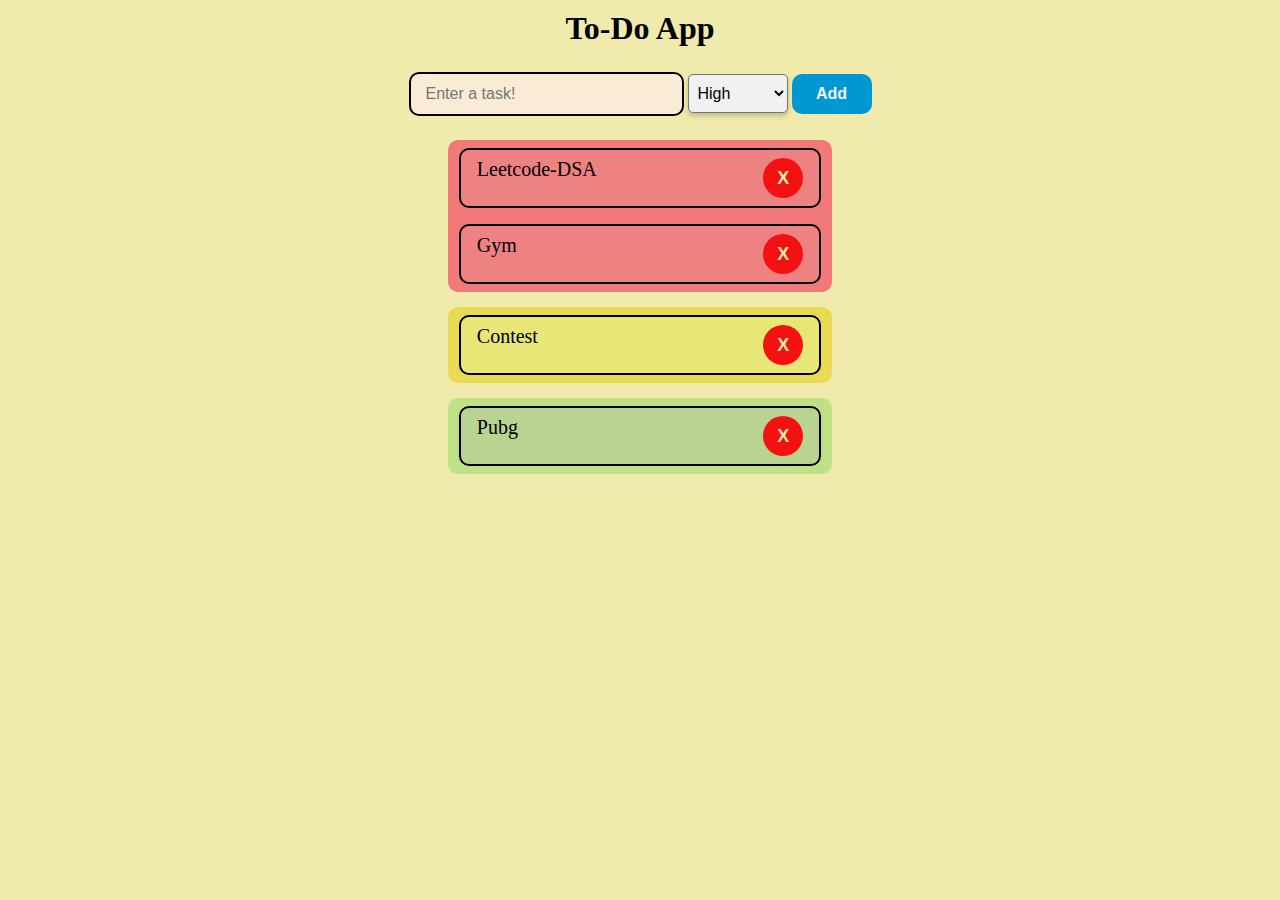
==== index.html @ 2af21b06 "commit message" ====
<!DOCTYPE html>
<html lang="en">
<head>
    <meta charset="UTF-8">
    <meta name="viewport" content="width=device-width, initial-scale=1.0">
    <title>To-Do List</title>
    <link rel="stylesheet" href="style.css">
</head>
<body>
    <h1>To-Do App</h1>
    <input type="text" placeholder="Enter a task!">
    <select id="priorty">
        <option value="high">High</option>
        <option value="moderate">Moderate</option>
        <option value="low">Low</option>
      </select>
      
    <button class="add">Add</button>

    <div class="task-mang">
        <div  class="high">
            <ul>
                <li class="task-li">Leetcode-DSA <button class="delBtn">X</button></li>
                <li class="task-li">Gym <button class="delBtn">X</button></li>
            </ul>
        </div>
        <div  class="moderate">
            <ul>
                <!-- <li class="task-li">Gym <button class="delBtn">X</button></li> -->
                <li class="task-li">Contest <button class="delBtn">X</button></li>
            </ul>
        </div>
        <div class="low">
            <ul>
                <!-- <li class="task-li">Gym <button class="delBtn">X</button></li> -->
                <li class="task-li">Pubg <button class="delBtn">X</button></li>
            </ul>
        </div>
    </div>
    
   

    <script src="ToDoApp.js"></script>
</body>
</html>
---- style.css ----
*{
    margin: 0;
    padding: 0;
}
body{
    text-align: center;
    background-color: #f0eaac;
}

h1{
    margin: 10px 0;
    margin-bottom: 25px;
}
input{
    width: 20%;
    height: 40px;
    border-radius: 10px;
    background-color: antiquewhite;
    border: solid black 2px;
    padding-left: 15px;
    font-size: medium;
    margin-bottom: 1.5rem;
}

.add{
    color: whitesmoke;
    width: 80px;
    height: 40px;
    border-radius: 10px;
    background-color: rgb(0, 151, 210);
    font-size: medium;
    font-weight: 550;
    border: 0;
}

ul{
    display: flex;
    justify-content: center;
    align-items: center;
    flex-direction:column ;
}

li{
    display: flex;
    justify-content: space-between;
    list-style: none;
    text-align: left;
    width: 85%;
    height: 2.5rem;
    border: solid black 2px;
    margin: 0.5rem 0.25rem;
    padding: 0.5rem 1rem;
    font-size: 1.25rem;
    font-weight: 525;
    border-radius: 10px;
}

.delBtn{
    color: #f0eaac;
    border: 0;
    cursor: pointer;
    background-color:rgb(244, 17, 17);
    width: 40px;
    height: 40px;
    border-radius: 100%;
    font-size: large;
    font-weight: bold;
}

#priorty {
    /* width: 100px; */
    height: 39px;
    padding: 0 5px;
    font-size: 16px;
    /* border: 2px solid black; */
    border-radius: 5px;
    background-color: #f1f1f1;
    cursor: pointer;
    box-shadow: 0px 3px 5px rgba(0, 0, 0, 0.2);
    outline: none;
    transition: border-color 0.3s, background-color 0.3s;
}

/* #priorty:hover {
    border-color: #45a049;
    background-color: #e2e2e2; 
}*/

#priorty option {
    padding: 10px;
    background-color: #ffffff;
}

/* #priorty:focus {
    border-color: #45a049;
} */

.high{
    border-radius: 10px;
    /* border: solid 2px red; */
    width: 30%;
    margin-bottom: 15px;
    background-color:#f27979;
}

.high li{
    z-index: 10;
    background-color: #ee8181;
}
.moderate{
    border-radius: 10px;
    background-color: #e9da53;
    /* border: solid 2px yellow; */
    width: 30%;
    margin-bottom: 15px;
}
.moderate li{
    z-index: 10;
    background-color: #e8e676;
}

.low{
    border-radius: 10px;
    background-color: #bfe186;
    /* border: solid 2px green; */
    width: 30%;
    margin-bottom: 15px;
}
.low li{
    z-index: 10;
    background-color: #b9d391;
}

.task-mang{
    display: flex;
    justify-content:center;
    flex-direction: column;
    align-items: center;
}
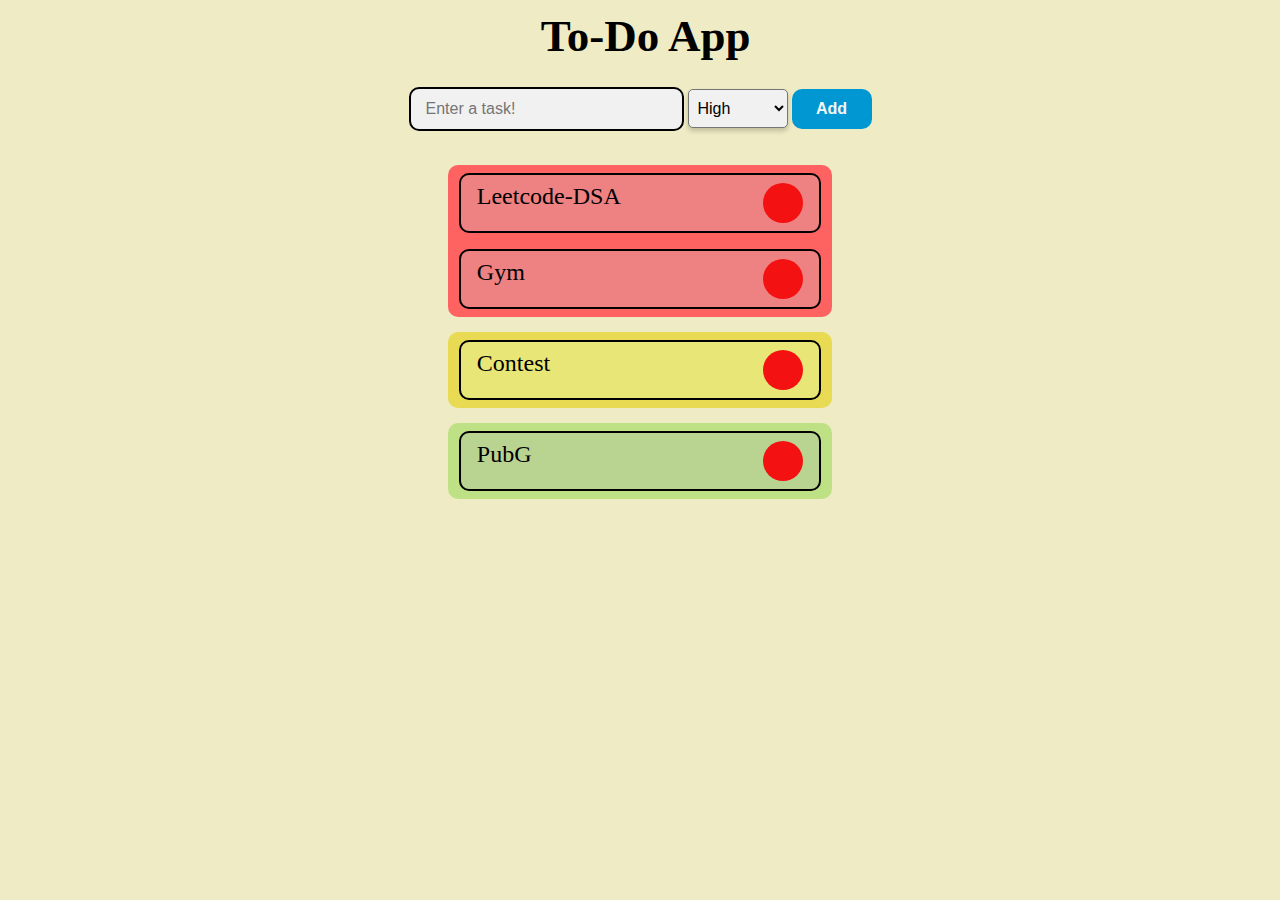
==== commit fa3cbd13: "add icons" ====
--- a/index.html
+++ b/index.html
@@ -5,9 +5,11 @@
     <meta name="viewport" content="width=device-width, initial-scale=1.0">
     <title>To-Do List</title>
     <link rel="stylesheet" href="style.css">
+    <link rel="icon" href="logo.png">
+    <link rel="stylesheet" href="https://cdnjs.cloudflare.com/ajax/libs/font-awesome/6.5.2/css/all.min.css" integrity="sha512-SnH5WK+bZxgPHs44uWIX+LLJAJ9/2PkPKZ5QiAj6Ta86w+fsb2TkcmfRyVX3pBnMFcV7oQPJkl9QevSCWr3W6A==" crossorigin="anonymous" referrerpolicy="no-referrer" />
 </head>
 <body>
-    <h1>To-Do App</h1>
+    <h1><i class="fa-regular fa-circle-check"></i>&nbsp;To-Do App</h1>
     <input type="text" placeholder="Enter a task!">
     <select id="priorty">
         <option value="high">High</option>
@@ -17,23 +19,23 @@
       
     <button class="add">Add</button>
 
-    <div class="task-mang">
-        <div  class="high">
+    <div class="task-mang" style="margin-top: 10px;">
+        <div  class="high div_task">
             <ul>
-                <li class="task-li">Leetcode-DSA <button class="delBtn">X</button></li>
-                <li class="task-li">Gym <button class="delBtn">X</button></li>
+                <li class="task-li">Leetcode-DSA <button class="delBtn"><i class="fa-solid fa-xmark"></i></i></button></li>
+                <li class="task-li">Gym <button class="delBtn"><i class="fa-solid fa-xmark"></i></button></li>
             </ul>
         </div>
-        <div  class="moderate">
+        <div  class="moderate div_task">
+            <ul>
+                <!-- <li class="task-li">Font Awesome is a font and icon toolkit based on CSS and Less. As of 2024<nspa><nspa><button class="delBtn"><i class="fa-solid fa-xmark"></i></button></li> -->
+                <li class="task-li">Contest <button class="delBtn"><i class="fa-solid fa-xmark"></i></button></li>
+            </ul>
+        </div>
+        <div class="low div_task">
             <ul>
                 <!-- <li class="task-li">Gym <button class="delBtn">X</button></li> -->
-                <li class="task-li">Contest <button class="delBtn">X</button></li>
-            </ul>
-        </div>
-        <div class="low">
-            <ul>
-                <!-- <li class="task-li">Gym <button class="delBtn">X</button></li> -->
-                <li class="task-li">Pubg <button class="delBtn">X</button></li>
+                <li class="task-li">PubG <button class="delBtn"><i class="fa-solid fa-xmark"></i></button></li>
             </ul>
         </div>
     </div>
--- a/style.css
+++ b/style.css
@@ -4,10 +4,11 @@
 }
 body{
     text-align: center;
-    background-color: #f0eaac;
+    background-color: #efebc5;
 }
 
 h1{
+    font-size: 45px;
     margin: 10px 0;
     margin-bottom: 25px;
 }
@@ -15,7 +16,7 @@
     width: 20%;
     height: 40px;
     border-radius: 10px;
-    background-color: antiquewhite;
+    background-color: #f1f1f1;
     border: solid black 2px;
     padding-left: 15px;
     font-size: medium;
@@ -23,6 +24,7 @@
 }
 
 .add{
+    cursor: pointer;
     color: whitesmoke;
     width: 80px;
     height: 40px;
@@ -31,8 +33,17 @@
     font-size: medium;
     font-weight: 550;
     border: 0;
+    transition-duration: 0.1s;
 }
 
+.add:hover{
+    border: solid black 2px;
+    background-color:rgb(45, 170, 219);
+}
+
+/* .div_task{
+    width: 60%;
+} */
 ul{
     display: flex;
     justify-content: center;
@@ -46,25 +57,31 @@
     list-style: none;
     text-align: left;
     width: 85%;
-    height: 2.5rem;
+    /* height: 2.5rem; */
     border: solid black 2px;
     margin: 0.5rem 0.25rem;
     padding: 0.5rem 1rem;
-    font-size: 1.25rem;
+    font-size: 1.5rem;
     font-weight: 525;
     border-radius: 10px;
 }
 
 .delBtn{
-    color: #f0eaac;
+    color: #ffffff;
     border: 0;
     cursor: pointer;
     background-color:rgb(244, 17, 17);
     width: 40px;
     height: 40px;
     border-radius: 100%;
-    font-size: large;
-    font-weight: bold;
+    font-size: 25px;
+    z-index: 50;
+    transition-duration: 0.4s;
+}
+.delBtn:hover{
+    border: solid black 2px;
+    scale: 1.2;
+    background-color:rgb(226, 14, 14)
 }
 
 #priorty {
@@ -72,6 +89,7 @@
     height: 39px;
     padding: 0 5px;
     font-size: 16px;
+    font-weight: 500;
     /* border: 2px solid black; */
     border-radius: 5px;
     background-color: #f1f1f1;
@@ -100,7 +118,7 @@
     /* border: solid 2px red; */
     width: 30%;
     margin-bottom: 15px;
-    background-color:#f27979;
+    background-color:#FF6361;
 }
 
 .high li{
@@ -136,4 +154,30 @@
     justify-content:center;
     flex-direction: column;
     align-items: center;
+}
+
+@media(max-width:431px){
+    .div_task{
+        width: 90%;
+    }
+    input{
+        width: 50%;
+    }
+    #priorty {
+        width: 65px;
+        height: 39px;
+        padding: 0 1px;
+        font-size: 16px;
+    }
+    
+}
+
+@media((min-width:432px) and (max-width:801px)){
+    .div_task{
+        width: 70%;
+    }
+    input{
+        width: 50%;
+    }
+    
 }